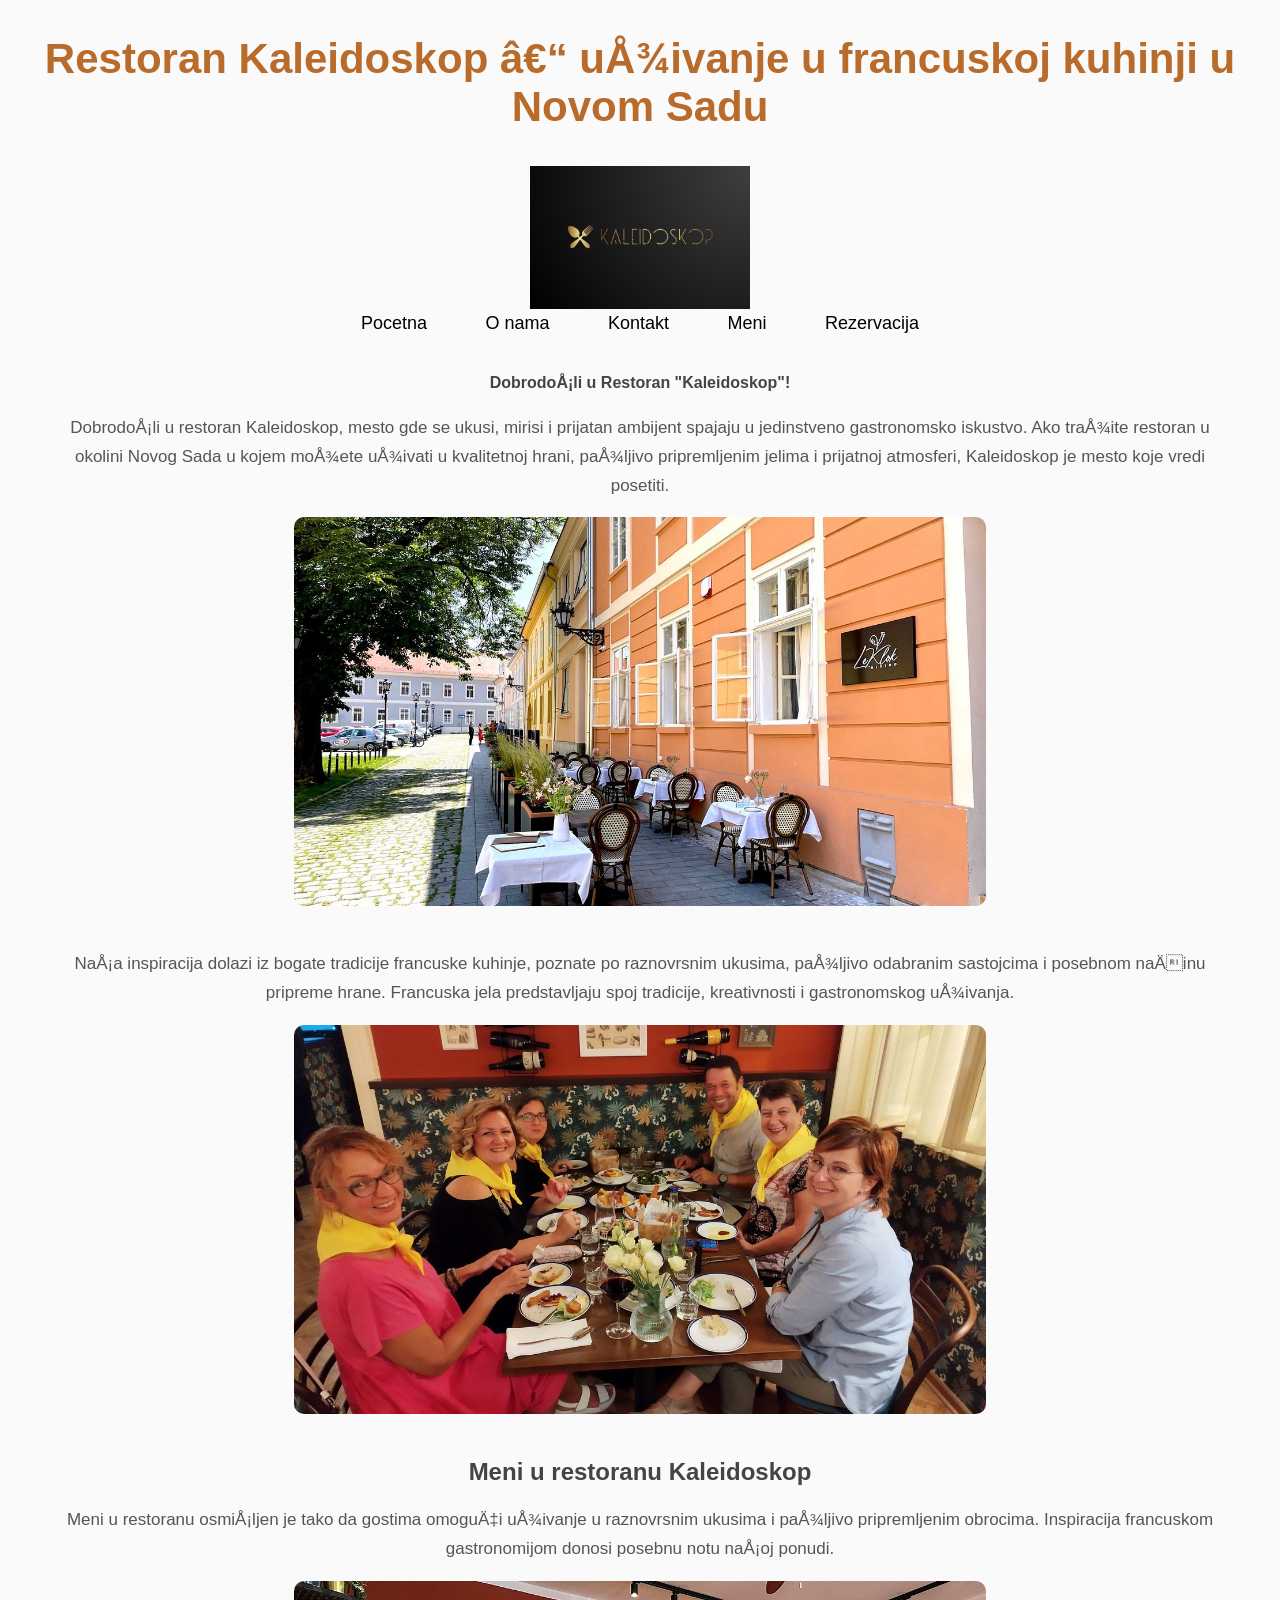
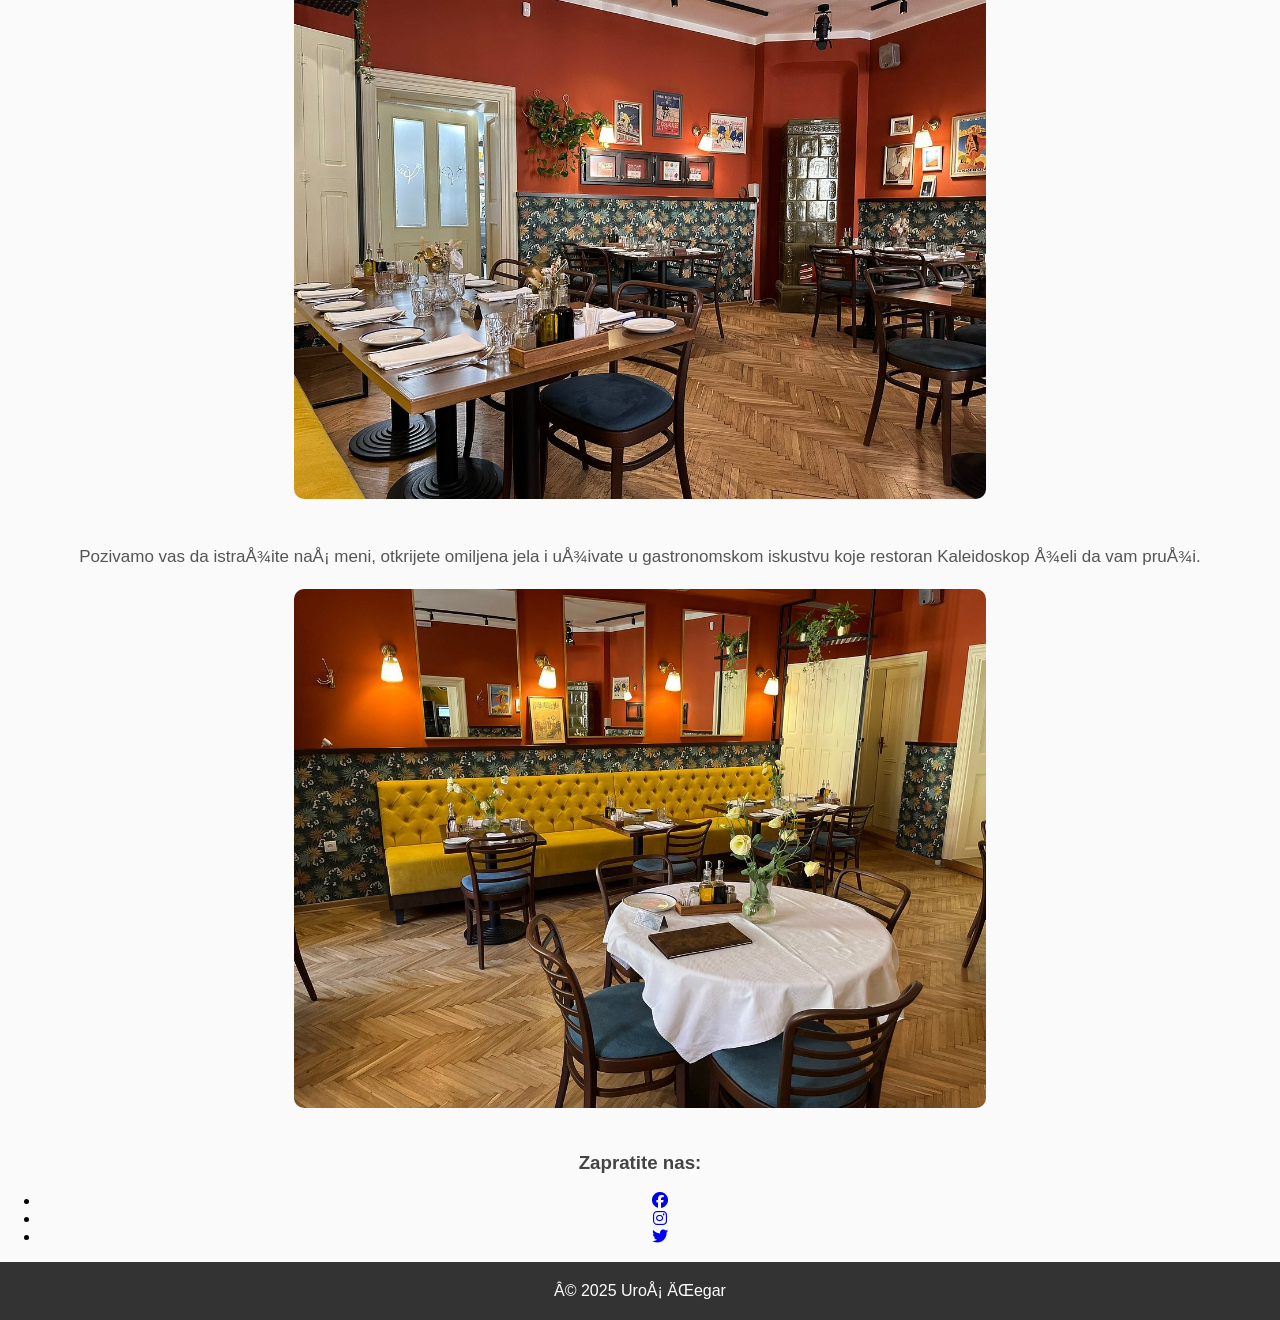
==== index.html @ 1e0caa72 "Update index.html" ====
<!DOCTYPE html>
<head>
    <link rel="shortcut icon" type="x-icon" href="slike/logo/logo2.png">
    <title>Restoran Kaleidoskop | Francuska kuhinja Novi Sad</title>
    <meta name="description" content="Restoran Kaleidoskop – uživajte u francuskoj kuhinji, francuskim jelima i specijalitetima u prijatnom ambijentu. Otkrijte naš meni!">
    <link rel="stylesheet" href="https://cdnjs.cloudflare.com/ajax/libs/font-awesome/6.5.1/css/all.min.css" integrity="sha512-DTOQO9RWCH3ppGqcWaEA1BIZOC6xxalwEsw9c2QQeAIftl+Vegovlnee1c9QX4TctnWMn13TZye+giMm8e2LwA==" crossorigin="anonymous" referrerpolicy="no-referrer" />
    <link rel="stylesheet" href="style.css">
    <meta name="author" content="Uroš Čegar">

</head>
<body>
    <div class="header">
        <section class="seo-content">
      <h1>Restoran Kaleidoskop – uživanje u francuskoj kuhinji u Novom Sadu</h1>
      <img src="slike/logo/logo.png" class="logo">
    </div>

    <nav class="main-nav">
    <a href="index.html">Pocetna</a>
    <a href="stranice/AboutUs.html">O nama</a>
    <a href="stranice/Contact.html">Kontakt</a>
    <a href="stranice/Menu.html">Meni</a>
    <a href="stranice/Reservation.html">Rezervacija</a>
</nav>

    <div class="section">
      <h4>Dobrodošli u Restoran "Kaleidoskop"!</h4>
      <p>
          Dobrodošli u restoran Kaleidoskop, mesto gde se ukusi,
        mirisi i prijatan ambijent spajaju u jedinstveno gastronomsko
        iskustvo. Ako tražite restoran u okolini Novog Sada u kojem
        možete uživati u kvalitetnoj hrani, pažljivo pripremljenim
        jelima i prijatnoj atmosferi, Kaleidoskop je mesto koje
        vredi posetiti.
      </p>
      <img src="slike/pocetna/slika1.jpg" class="img-main">
    </div>

    <div class="section">
      <p>
          Naša inspiracija dolazi iz bogate tradicije francuske kuhinje,
        poznate po raznovrsnim ukusima, pažljivo odabranim sastojcima
        i posebnom načinu pripreme hrane. Francuska jela predstavljaju
        spoj tradicije, kreativnosti i gastronomskog uživanja.
      </p>

      <img src="slike/pocetna/slika2.jpg" class="img-main">
    </div>

    <div class="section">
       <h2>Meni u restoranu Kaleidoskop</h2>

    <p>
        Meni u restoranu osmišljen je tako da gostima omogući
        uživanje u raznovrsnim ukusima i pažljivo pripremljenim
        obrocima. Inspiracija francuskom gastronomijom donosi
        posebnu notu našoj ponudi.
    </p>

      <img src="slike/pocetna/slika3.jpg" class="img-main">
    </div>

    <div class="section">
       <p>
        Pozivamo vas da istražite naš meni, otkrijete omiljena
        jela i uživate u gastronomskom iskustvu koje restoran
        Kaleidoskop želi da vam pruži.
    </p>
        </section>

      <img src="slike/pocetna/slika4.jpg" class="img-main">
    </div>

    <h3>Zapratite nas:</h3>

    <ul>
        <li><a href="https://www.facebook.com/"><i class="fa-brands fa-facebook"></i></a></li>
        <li><a href="https://www.instagram.com/"><i class="fa-brands fa-instagram"></i></a></li>
        <li><a href="https://www.twitter.com/"><i class="fa-brands fa-twitter"></i></a></li>
    </ul>
    <footer>
    © 2025 Uroš Čegar
     </footer>
</body>
</html>
---- style.css ----
* {
    box-sizing: border-box;
    font-family: Arial, sans-serif;
}

body {
    margin: 0;
    padding: 0;
    text-align: center;
    background-color: #fafafa;
}

p {
    color: #555;
    font-size: 17px;
    line-height: 1.7;
}

h1 {
    color: #b86b2b;
    font-size: 42px;
}

h2, h3, h4 {
    color: #444;
}

.header {
    text-align: center;
    margin-top: 20px;
}

.logo {
    width: 220px;
    transition: width 0.5s;
}

.logo:hover {
    width: 250px;
}

nav, .main-nav, .about-nav {
    text-align: center;
    margin-bottom: 40px;
}

nav a, .main-nav a, .about-nav a {
    text-decoration: none;
    color: black;
    margin: 0 15px;
    font-size: 18px;
    padding: 6px 12px;
    border-radius: 6px;
    transition: 0.3s;
}

nav a:hover, .main-nav a:hover, .about-nav a:hover {
    background-color: #eaeaea;
    color: #b86b2b;
    font-weight: bold;
}

.section, .about-container {
    width: 90%;
    margin: 40px auto;
    text-align: center;
    animation: fadeIn 0.8s ease-in;
}

@keyframes fadeIn {
    from {
        opacity: 0;
        transform: translateY(15px);
    }
    to {
        opacity: 1;
        transform: translateY(0);
    }
}

.img-main {
    width: 60%;
    border-radius: 10px;
}

.img-main:hover {
    box-shadow: 0 5px 12px gray;
}

.gallery, .about-gallery {
    display: grid;
    gap: 15px;
}

.gallery {
    grid-template-columns: repeat(3, 1fr);
}

.about-gallery {
    grid-template-columns: repeat(3, 1fr);
    gap: 20px;
}

.gallery img, .about-gallery img {
    width: 100%;
    border-radius: 10px;
    transition: 0.3s;
}

.gallery img:hover, .about-gallery img:hover {
    box-shadow: 0 6px 15px gray;
    transform: scale(1.03);
}

.about-container {
    width: 85%;
    margin: 40px auto;
}

.about-title {
    text-align: center;
    font-size: 40px;
    margin-bottom: 20px;
}

.about-text {
    max-width: 900px;
    margin: auto;
    line-height: 1.8;
    font-size: 18px;
    text-align: justify;
}

.about-text p {
    margin-bottom: 20px;
}

.team-title {
    text-align: center;
    margin: 50px 0 25px;
    font-size: 28px;
}

.menu-item {
    margin-bottom: 30px;
}

.menu-item img {
    width: 300px;
    border-radius: 10px;
}

.menu-item img:hover {
    box-shadow: 0 4px 10px gray;
}

form {
    width: 60%;
    margin: auto;
}

input, textarea {
    width: 80%;
    padding: 10px;
    margin-bottom: 15px;
    border-radius: 6px;
    border: 1px solid #ccc;
}

input[type="submit"],
input[type="reset"] {
    width: auto;
    padding: 10px 20px;
    cursor: pointer;
    background-color: #b86b2b;
    color: white;
    border: none;
    transition: 0.3s;
}

input[type="submit"]:hover,
input[type="reset"]:hover {
    background-color: #9c5823;
}

.form-input:active {
    border-width: 2px;
    background-color: #f2f2f2;
}

.form-btn {
    padding: 10px 25px;
    background-color: #ddd;
    border-width: 1px;
}

.form-btn:hover {
    background-color: #bbb;
    font-size: 17px;
}

.styled-table {
    width: 70%;
    margin: 40px auto;
    border-collapse: collapse;
    background-color: white;
    box-shadow: 0 5px 15px rgba(0,0,0,0.1);
}

.styled-table th,
.styled-table td {
    border: 1px solid #ddd;
    padding: 12px 18px;
    text-align: center;
}

.styled-table th {
    background-color: #b86b2b;
    color: white;
    font-size: 18px;
}

.styled-table tr:nth-child(even) {
    background-color: #f7f7f7;
}

.styled-table tr:hover {
    background-color: #f1e4d8;
    transition: 0.2s;
}

.styled-table ul {
    list-style: none;
    padding: 0;
    margin: 0;
}

.styled-table li {
    padding: 4px 0;
    font-size: 15px;
}

.table-title {
    text-align: center;
    color: #b86b2b;
    margin-top: 40px;
}

footer {
    text-align: center;
    padding: 20px;
    background-color: #333;
    color: white;
}
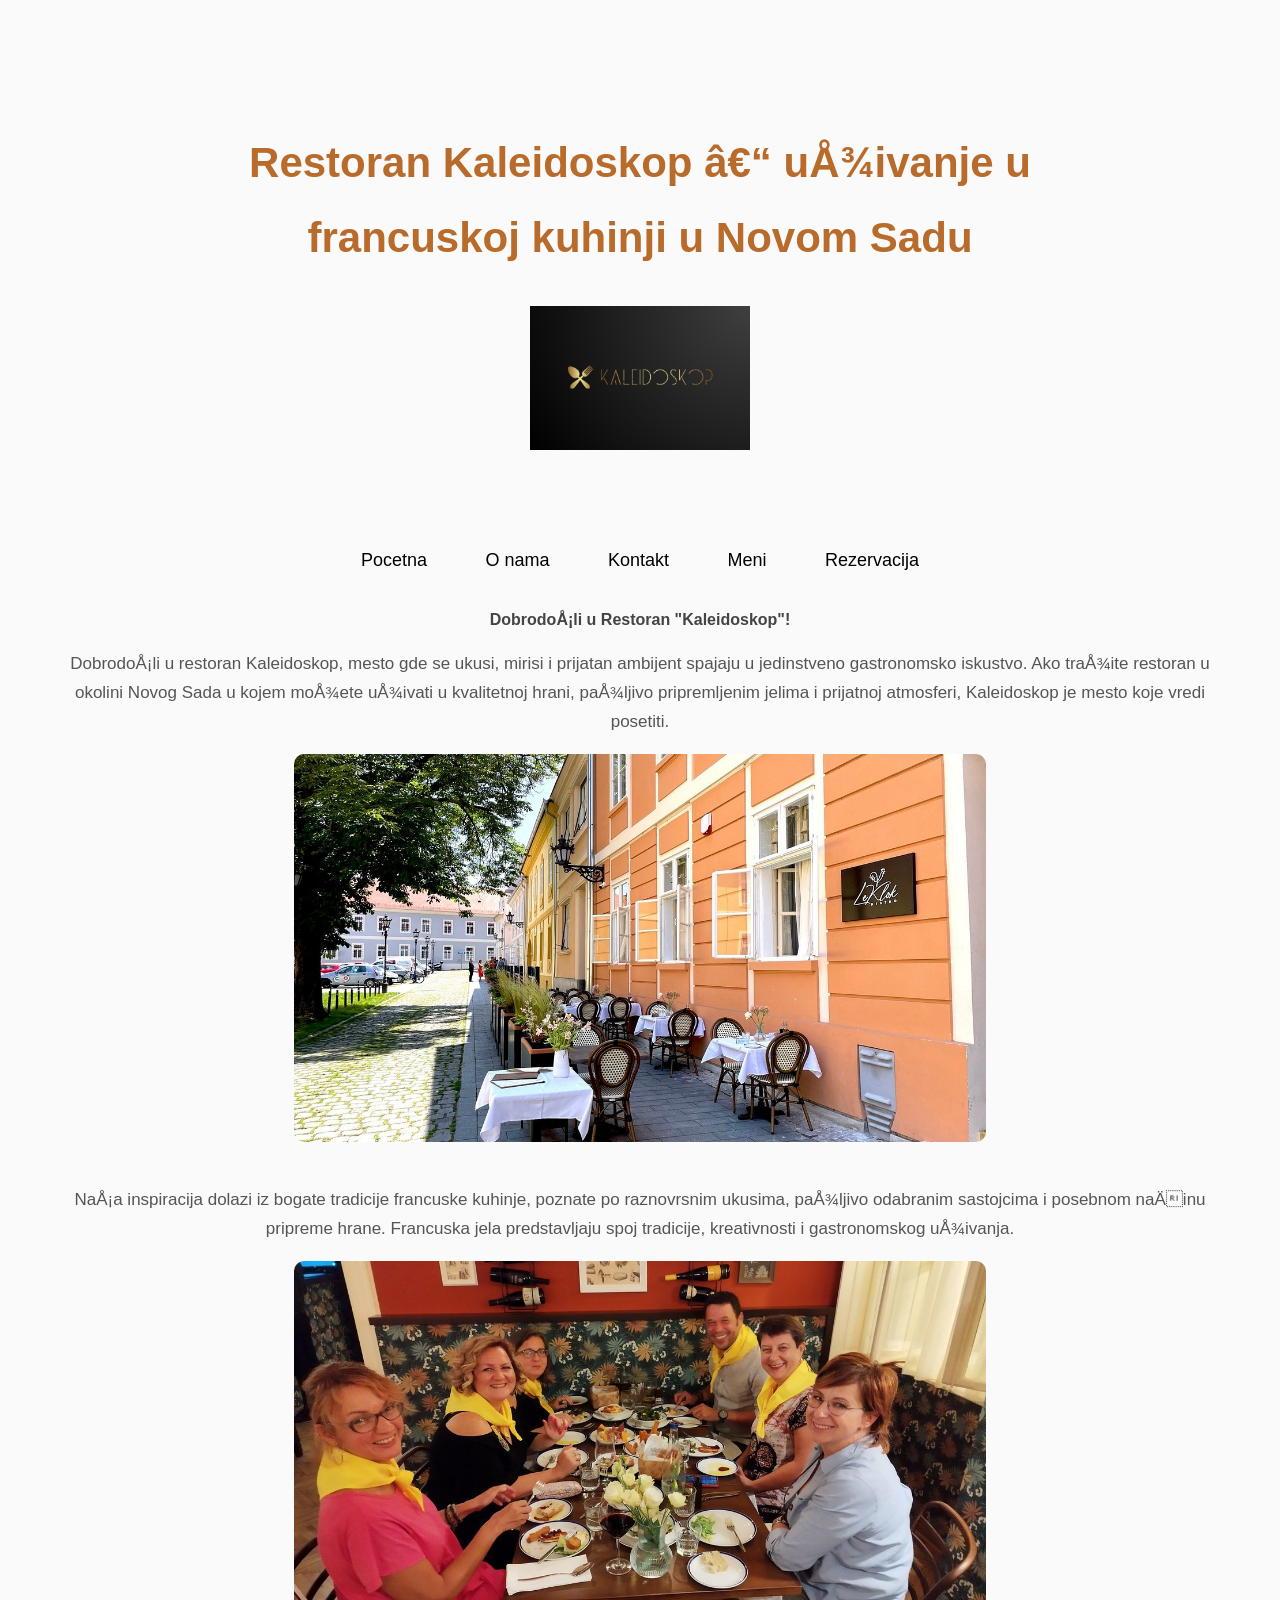
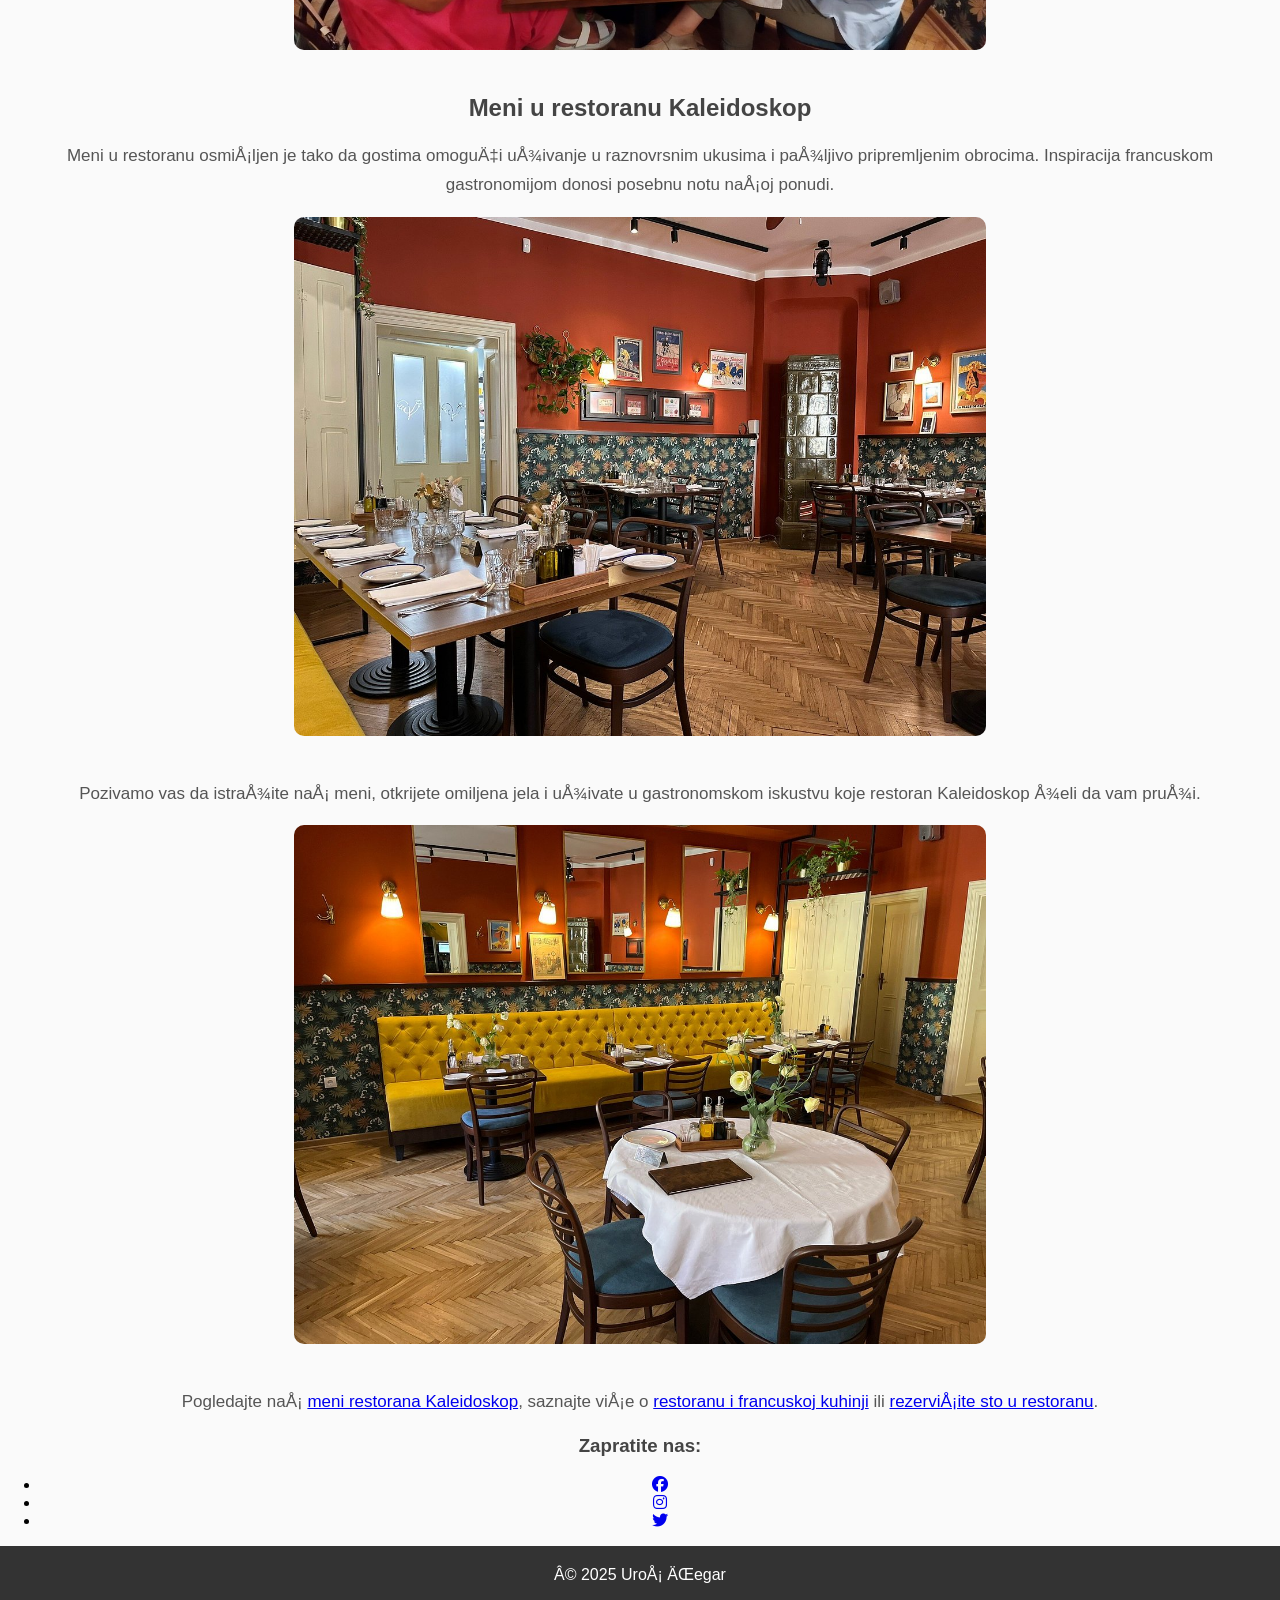
==== commit b312e681: "Update index.html" ====
--- a/index.html
+++ b/index.html
@@ -6,6 +6,7 @@
     <link rel="stylesheet" href="https://cdnjs.cloudflare.com/ajax/libs/font-awesome/6.5.1/css/all.min.css" integrity="sha512-DTOQO9RWCH3ppGqcWaEA1BIZOC6xxalwEsw9c2QQeAIftl+Vegovlnee1c9QX4TctnWMn13TZye+giMm8e2LwA==" crossorigin="anonymous" referrerpolicy="no-referrer" />
     <link rel="stylesheet" href="style.css">
     <meta name="author" content="Uroš Čegar">
+    <meta name="keywords" content="restoran, restoran Kaleidoskop, restorani u Novom Sadu, restoran u Petrovaradinu, francuski restoran, francuska kuhinja, francuska jela, francuski specijaliteti">
 
 </head>
 <body>
@@ -33,7 +34,7 @@
         jelima i prijatnoj atmosferi, Kaleidoskop je mesto koje
         vredi posetiti.
       </p>
-      <img src="slike/pocetna/slika1.jpg" class="img-main">
+      <img src="slike/pocetna/slika1.jpg" class="img-main" alt="alt="Restoran Kaleidoskop u Petrovaradinu"">
     </div>
 
     <div class="section">
@@ -44,7 +45,7 @@
         spoj tradicije, kreativnosti i gastronomskog uživanja.
       </p>
 
-      <img src="slike/pocetna/slika2.jpg" class="img-main">
+      <img src="slike/pocetna/slika2.jpg" class="img-main" alt="Francuska kuhinja restorana Kaleidoskop">
     </div>
 
     <div class="section">
@@ -57,7 +58,7 @@
         posebnu notu našoj ponudi.
     </p>
 
-      <img src="slike/pocetna/slika3.jpg" class="img-main">
+      <img src="slike/pocetna/slika3.jpg" class="img-main" alt="Ambijent francuskog restorana Kaleidoskop">
     </div>
 
     <div class="section">
@@ -68,8 +69,17 @@
     </p>
         </section>
 
-      <img src="slike/pocetna/slika4.jpg" class="img-main">
+      <img src="slike/pocetna/slika4.jpg" class="img-main" alt="Unutrasnja dekoracija francuskog restorana Kaleidoskop">
     </div>
+
+    <p>
+    Pogledajte naš
+    <a href="stranice/Menu.html">meni restorana Kaleidoskop</a>,
+    saznajte više o
+    <a href="stranice/AboutUs.html">restoranu i francuskoj kuhinji</a>
+    ili
+    <a href="stranice/Reservation.html">rezervišite sto u restoranu</a>.
+</p>
 
     <h3>Zapratite nas:</h3>
 
--- a/style.css
+++ b/style.css
@@ -252,3 +252,24 @@
     background-color: #333;
     color: white;
 }
+
+.seo-content {
+    max-width: 1000px;
+    margin: 60px auto;
+    padding: 30px;
+    line-height: 1.8;
+}
+
+.seo-content h1 {
+    text-align: center;
+    margin-bottom: 30px;
+}
+
+.seo-content h2 {
+    margin-top: 35px;
+    margin-bottom: 15px;
+}
+
+.seo-content p {
+    margin-bottom: 20px;
+}
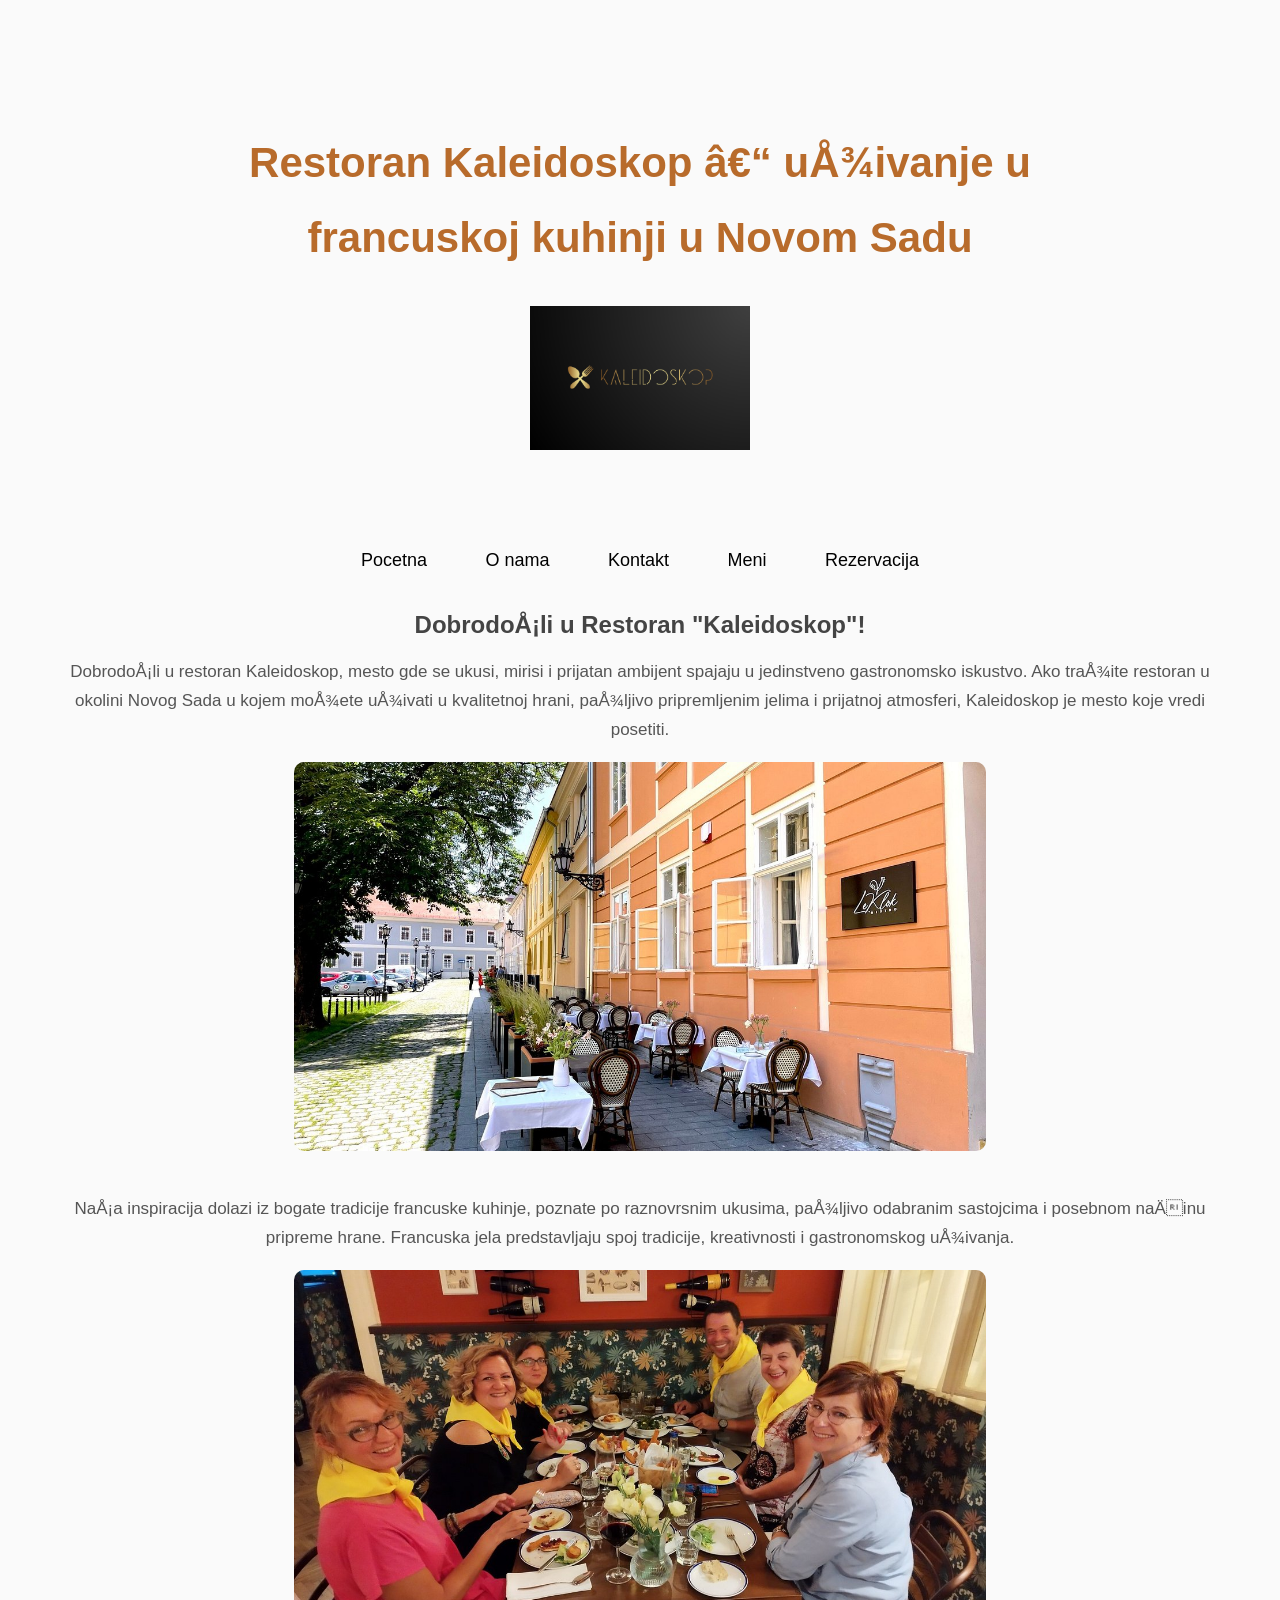
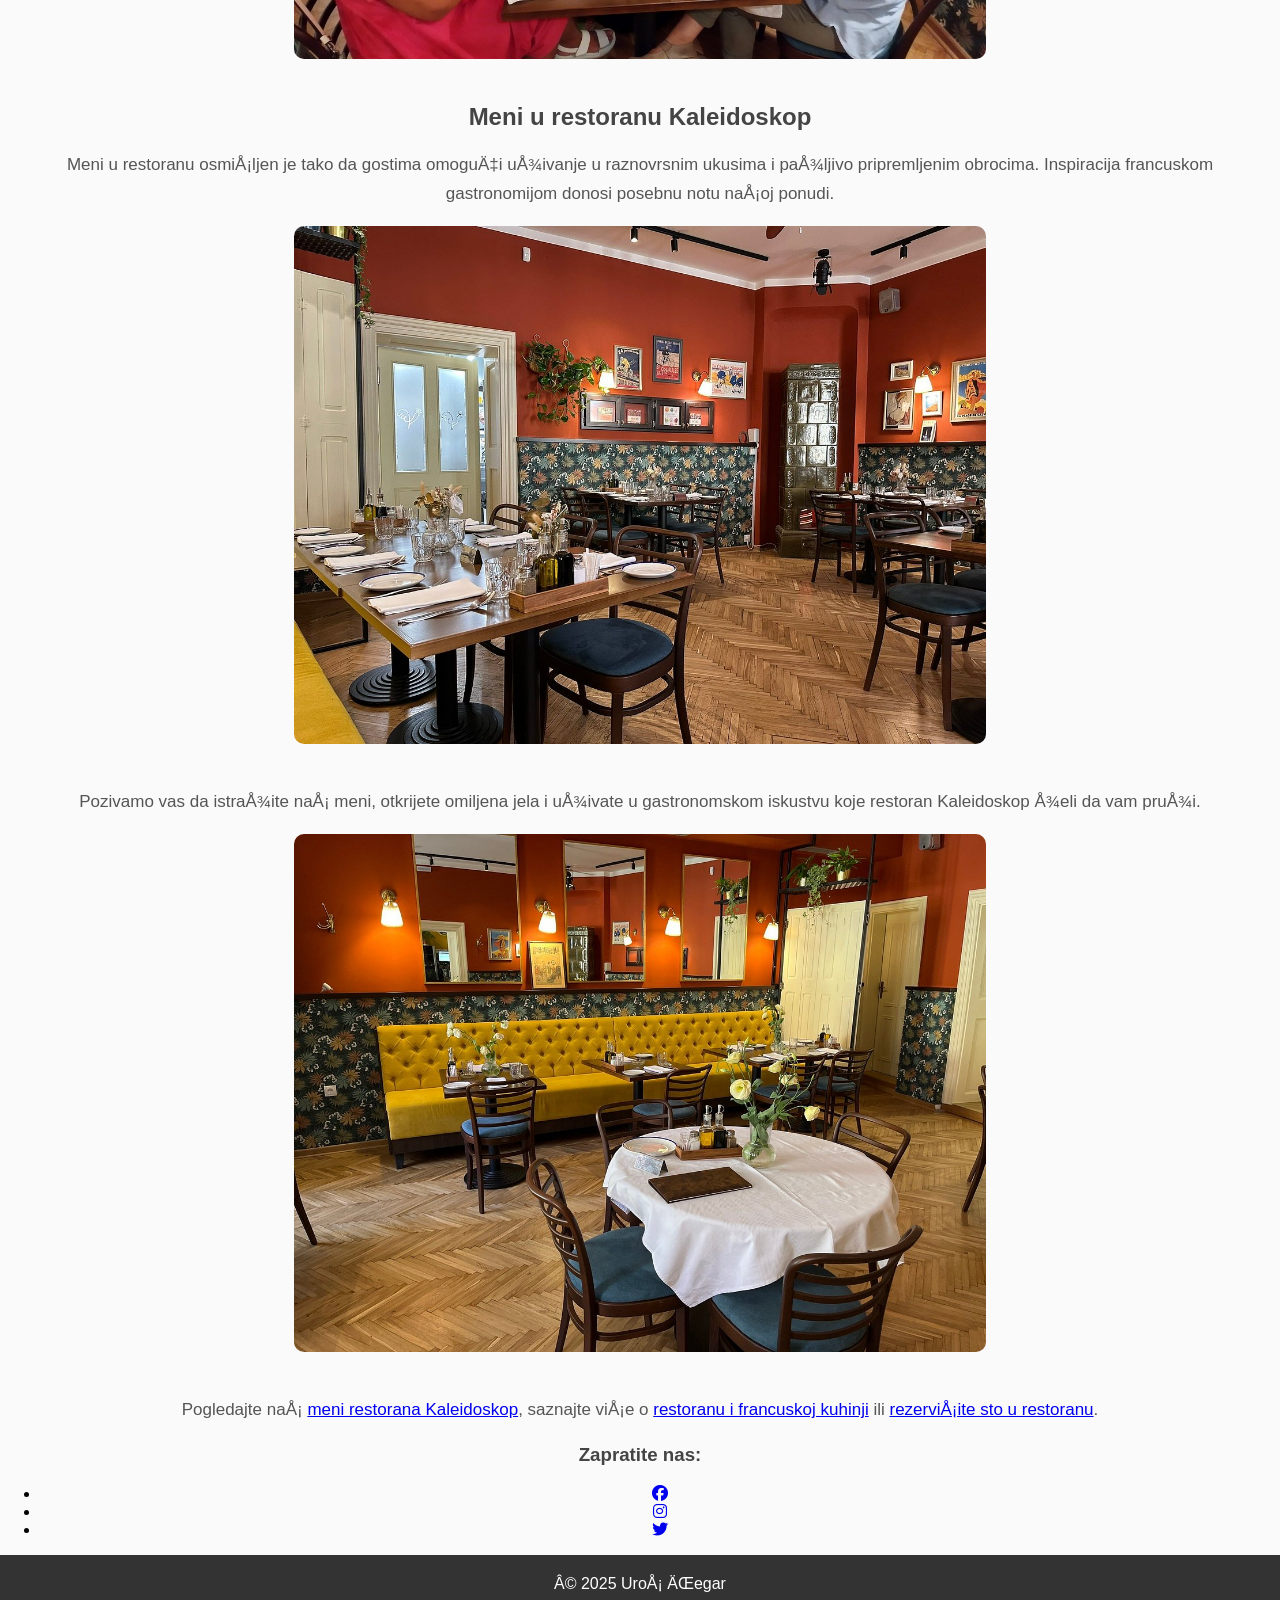
==== commit c389dfb1: "Update index.html" ====
--- a/index.html
+++ b/index.html
@@ -1,9 +1,10 @@
 <!DOCTYPE html>
 <head>
+    <html lang="sr">
     <link rel="shortcut icon" type="x-icon" href="slike/logo/logo2.png">
     <title>Restoran Kaleidoskop | Francuska kuhinja Novi Sad</title>
     <meta name="description" content="Restoran Kaleidoskop – uživajte u francuskoj kuhinji, francuskim jelima i specijalitetima u prijatnom ambijentu. Otkrijte naš meni!">
-    <link rel="stylesheet" href="https://cdnjs.cloudflare.com/ajax/libs/font-awesome/6.5.1/css/all.min.css" integrity="sha512-DTOQO9RWCH3ppGqcWaEA1BIZOC6xxalwEsw9c2QQeAIftl+Vegovlnee1c9QX4TctnWMn13TZye+giMm8e2LwA==" crossorigin="anonymous" referrerpolicy="no-referrer" />
+    <link rel="stylesheet" href="https://cdnjs.cloudflare.com/ajax/libs/font-awesome/6.5.1/css/all.min.css" integrity="sha512-DTOQO9RWCH3ppGqcWaEA1BIZOC6xxalwEsw9c2QQeAIftl+Vegovlnee1c9QX4TctnWMn13TZye+giMm8e2LwA==" crossorigin="anonymous" referrerpolicy="no-referrer">
     <link rel="stylesheet" href="style.css">
     <meta name="author" content="Uroš Čegar">
     <meta name="keywords" content="restoran, restoran Kaleidoskop, restorani u Novom Sadu, restoran u Petrovaradinu, francuski restoran, francuska kuhinja, francuska jela, francuski specijaliteti">
@@ -13,7 +14,7 @@
     <div class="header">
         <section class="seo-content">
       <h1>Restoran Kaleidoskop – uživanje u francuskoj kuhinji u Novom Sadu</h1>
-      <img src="slike/logo/logo.png" class="logo">
+      <img src="slike/logo/logo.png" class="logo" alt="Logo restorana Kaleidoskop">
     </div>
 
     <nav class="main-nav">
@@ -25,7 +26,7 @@
 </nav>
 
     <div class="section">
-      <h4>Dobrodošli u Restoran "Kaleidoskop"!</h4>
+      <h2>Dobrodošli u Restoran "Kaleidoskop"!</h2>
       <p>
           Dobrodošli u restoran Kaleidoskop, mesto gde se ukusi,
         mirisi i prijatan ambijent spajaju u jedinstveno gastronomsko
@@ -34,7 +35,7 @@
         jelima i prijatnoj atmosferi, Kaleidoskop je mesto koje
         vredi posetiti.
       </p>
-      <img src="slike/pocetna/slika1.jpg" class="img-main" alt="alt="Restoran Kaleidoskop u Petrovaradinu"">
+     <img src="slike/pocetna/slika1.jpg" class="img-main" alt="Restoran Kaleidoskop u Petrovaradinu">
     </div>
 
     <div class="section">
